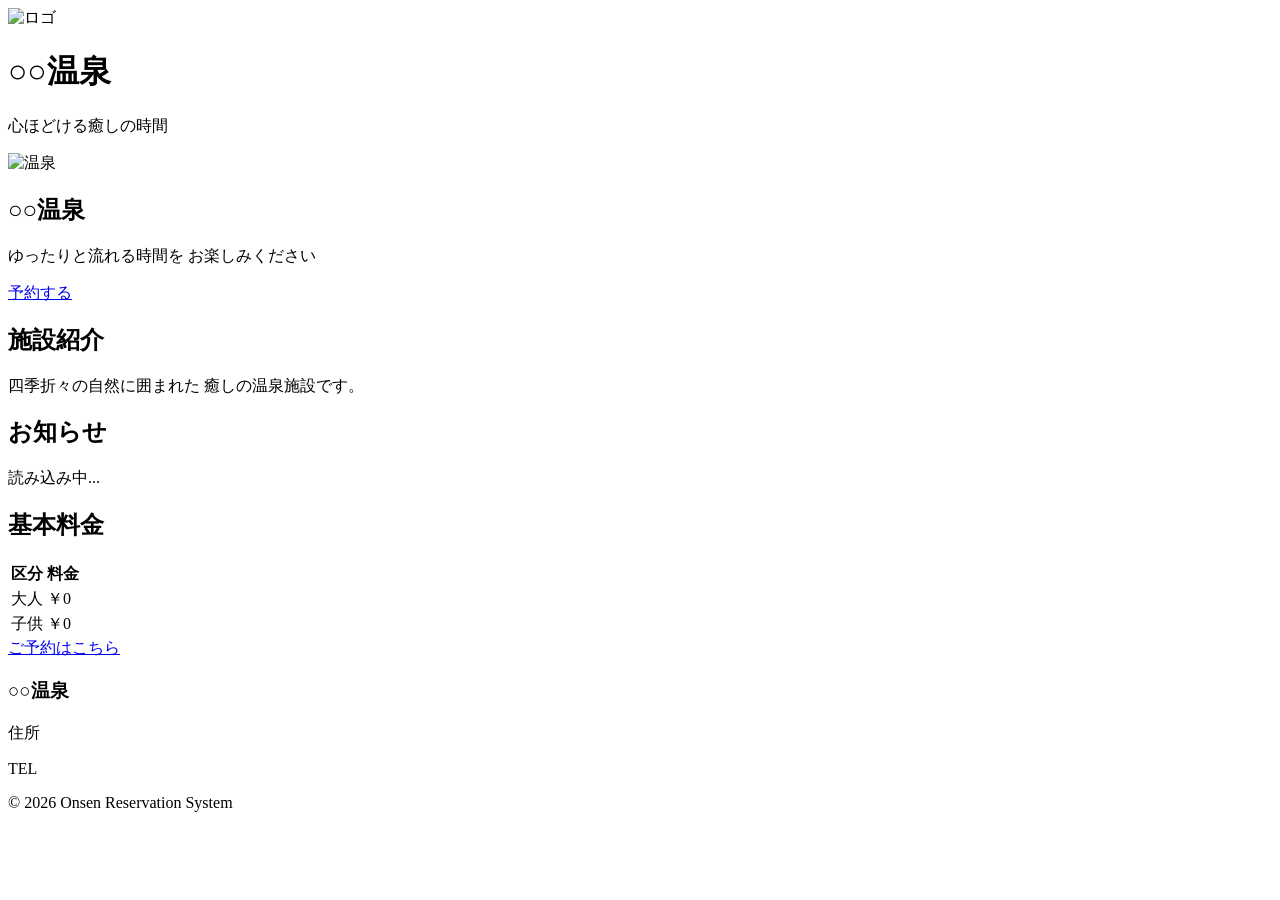
==== index.html @ 3561e609 "Add files via upload" ====
<!DOCTYPE html>
<html lang="ja">

<head>

<meta charset="UTF-8">
<meta name="viewport" content="width=device-width, initial-scale=1.0">

<title>温泉予約システム</title>

<link rel="stylesheet" href="css/style.css">

</head>

<body>

<!-- =========================
ヘッダー
========================= -->

<header>

    <div class="container header-inner">

        <div class="logo-area">

            <img
                id="logoImage"
                class="logo"
                src="images/logo.png"
                alt="ロゴ">

            <div>

                <h1 id="facilityName">
                    ○○温泉
                </h1>

                <p id="subTitle">
                    心ほどける癒しの時間
                </p>

            </div>

        </div>

    </div>

</header>

<!-- =========================
メイン画像
========================= -->

<section class="hero">

    <img
        id="heroImage"
        src="images/main.jpg"
        alt="温泉">

    <div class="hero-overlay">

        <h2 id="heroTitle">

            ○○温泉

        </h2>

        <p id="heroMessage">

            ゆったりと流れる時間を
            お楽しみください

        </p>

        <a
            href="reserve.html"
            class="reserve-btn">

            予約する

        </a>

    </div>

</section>

<!-- =========================
施設紹介
========================= -->

<section class="section">

    <div class="container">

        <h2>

            施設紹介

        </h2>

        <p
            id="facilityDescription">

            四季折々の自然に囲まれた
            癒しの温泉施設です。

        </p>

    </div>

</section>

<!-- =========================
お知らせ
========================= -->

<section class="section news-section">

    <div class="container">

        <h2>

            お知らせ

        </h2>

        <div
            id="newsList">

            <div class="news-card">

                読み込み中...

            </div>

        </div>

    </div>

</section>

<!-- =========================
基本料金
========================= -->

<section class="section">

    <div class="container">

        <h2>

            基本料金

        </h2>

        <table class="price-table">

            <thead>

                <tr>

                    <th>

                        区分

                    </th>

                    <th>

                        料金

                    </th>

                </tr>

            </thead>

            <tbody
                id="priceTable">

                <tr>

                    <td>

                        大人

                    </td>

                    <td>

                        ￥0

                    </td>

                </tr>

                <tr>

                    <td>

                        子供

                    </td>

                    <td>

                        ￥0

                    </td>

                </tr>

            </tbody>

        </table>

    </div>

</section>

<!-- =========================
予約ボタン
========================= -->

<section class="section center">

    <a
        href="reserve.html"
        class="reserve-btn large">

        ご予約はこちら

    </a>

</section>

<!-- =========================
フッター
========================= -->

<footer>

    <div class="container">

        <h3
            id="footerFacility">

            ○○温泉

        </h3>

        <p
            id="footerAddress">

            住所

        </p>

        <p
            id="footerPhone">

            TEL

        </p>

        <p>

            © 2026 Onsen Reservation System

        </p>

    </div>

</footer>

<script src="js/config.js"></script>
<script src="js/app.js"></script>

</body>

</html>
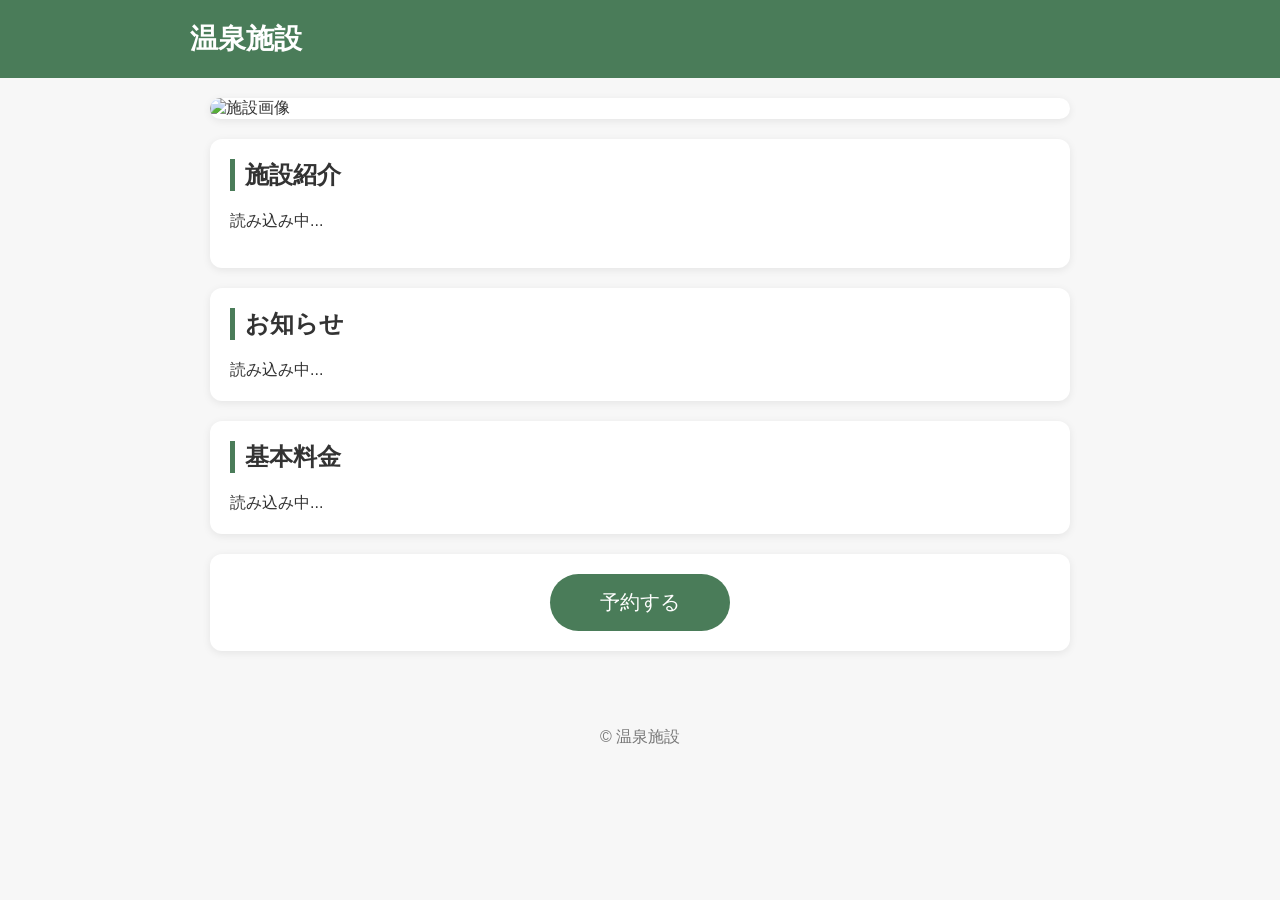
==== commit 64119c2c: "Add files via upload" ====
--- a/index.html
+++ b/index.html
@@ -4,279 +4,134 @@
 <head>
 
 <meta charset="UTF-8">
-<meta name="viewport" content="width=device-width, initial-scale=1.0">
 
-<title>温泉予約システム</title>
+<meta
+name="viewport"
+content="width=device-width, initial-scale=1.0"
+>
 
-<link rel="stylesheet" href="css/style.css">
+<title>温泉施設</title>
+
+<link
+rel="stylesheet"
+href="css/style.css"
+>
 
 </head>
 
+
 <body>
 
-<!-- =========================
-ヘッダー
-========================= -->
 
 <header>
 
-    <div class="container header-inner">
+<div class="header-inner">
 
-        <div class="logo-area">
+<h1 id="facilityName">
+温泉施設
+</h1>
 
-            <img
-                id="logoImage"
-                class="logo"
-                src="images/logo.png"
-                alt="ロゴ">
-
-            <div>
-
-                <h1 id="facilityName">
-                    ○○温泉
-                </h1>
-
-                <p id="subTitle">
-                    心ほどける癒しの時間
-                </p>
-
-            </div>
-
-        </div>
-
-    </div>
+</div>
 
 </header>
 
-<!-- =========================
-メイン画像
-========================= -->
+
+
+<main>
+
 
 <section class="hero">
 
-    <img
-        id="heroImage"
-        src="images/main.jpg"
-        alt="温泉">
-
-    <div class="hero-overlay">
-
-        <h2 id="heroTitle">
-
-            ○○温泉
-
-        </h2>
-
-        <p id="heroMessage">
-
-            ゆったりと流れる時間を
-            お楽しみください
-
-        </p>
-
-        <a
-            href="reserve.html"
-            class="reserve-btn">
-
-            予約する
-
-        </a>
-
-    </div>
+<img
+id="heroImage"
+src=""
+alt="施設画像"
+>
 
 </section>
 
-<!-- =========================
+
+
+<section>
+
+<h2>
 施設紹介
-========================= -->
+</h2>
 
-<section class="section">
+<p id="description">
 
-    <div class="container">
+読み込み中...
 
-        <h2>
-
-            施設紹介
-
-        </h2>
-
-        <p
-            id="facilityDescription">
-
-            四季折々の自然に囲まれた
-            癒しの温泉施設です。
-
-        </p>
-
-    </div>
+</p>
 
 </section>
 
-<!-- =========================
+
+
+<section>
+
+<h2>
 お知らせ
-========================= -->
+</h2>
 
-<section class="section news-section">
+<div id="news">
 
-    <div class="container">
+読み込み中...
 
-        <h2>
-
-            お知らせ
-
-        </h2>
-
-        <div
-            id="newsList">
-
-            <div class="news-card">
-
-                読み込み中...
-
-            </div>
-
-        </div>
-
-    </div>
+</div>
 
 </section>
 
-<!-- =========================
+
+
+<section>
+
+<h2>
 基本料金
-========================= -->
+</h2>
 
-<section class="section">
+<div id="prices">
 
-    <div class="container">
+読み込み中...
 
-        <h2>
-
-            基本料金
-
-        </h2>
-
-        <table class="price-table">
-
-            <thead>
-
-                <tr>
-
-                    <th>
-
-                        区分
-
-                    </th>
-
-                    <th>
-
-                        料金
-
-                    </th>
-
-                </tr>
-
-            </thead>
-
-            <tbody
-                id="priceTable">
-
-                <tr>
-
-                    <td>
-
-                        大人
-
-                    </td>
-
-                    <td>
-
-                        ￥0
-
-                    </td>
-
-                </tr>
-
-                <tr>
-
-                    <td>
-
-                        子供
-
-                    </td>
-
-                    <td>
-
-                        ￥0
-
-                    </td>
-
-                </tr>
-
-            </tbody>
-
-        </table>
-
-    </div>
+</div>
 
 </section>
 
-<!-- =========================
-予約ボタン
-========================= -->
 
-<section class="section center">
 
-    <a
-        href="reserve.html"
-        class="reserve-btn large">
+<section class="reserve-area">
 
-        ご予約はこちら
+<a
+href="reservation.html"
+class="reserve-btn"
+>
 
-    </a>
+予約する
+
+</a>
 
 </section>
 
-<!-- =========================
-フッター
-========================= -->
+
+</main>
+
+
 
 <footer>
 
-    <div class="container">
-
-        <h3
-            id="footerFacility">
-
-            ○○温泉
-
-        </h3>
-
-        <p
-            id="footerAddress">
-
-            住所
-
-        </p>
-
-        <p
-            id="footerPhone">
-
-            TEL
-
-        </p>
-
-        <p>
-
-            © 2026 Onsen Reservation System
-
-        </p>
-
-    </div>
+<p>
+© 温泉施設
+</p>
 
 </footer>
 
+
+
 <script src="js/config.js"></script>
+
 <script src="js/app.js"></script>
+
 
 </body>
 
--- a/css/style.css
+++ b/css/style.css
@@ -0,0 +1,270 @@
+/*==================================================
+  温泉予約システム
+  Style Ver.0.1
+==================================================*/
+
+
+/*------------------------------
+  基本
+------------------------------*/
+
+*{
+
+  box-sizing:border-box;
+
+}
+
+
+body{
+
+  margin:0;
+
+  font-family:
+
+    "Noto Sans JP",
+    sans-serif;
+
+  color:#333;
+
+  background:#f7f7f7;
+
+}
+
+
+
+header{
+
+  background:#4a7c59;
+
+  color:white;
+
+  padding:20px;
+
+}
+
+
+
+.header-inner{
+
+  max-width:900px;
+
+  margin:auto;
+
+}
+
+
+
+h1{
+
+  margin:0;
+
+  font-size:28px;
+
+}
+
+
+
+main{
+
+  max-width:900px;
+
+  margin:auto;
+
+  padding:20px;
+
+}
+
+
+
+section{
+
+  background:white;
+
+  border-radius:12px;
+
+  padding:20px;
+
+  margin-bottom:20px;
+
+  box-shadow:
+
+    0 2px 8px rgba(0,0,0,.08);
+
+}
+
+
+
+h2{
+
+  margin-top:0;
+
+  border-left:5px solid #4a7c59;
+
+  padding-left:10px;
+
+}
+
+
+
+/*------------------------------
+  メイン画像
+------------------------------*/
+
+
+.hero{
+
+  padding:0;
+
+  overflow:hidden;
+
+}
+
+
+
+.hero img{
+
+  width:100%;
+
+  display:block;
+
+  max-height:400px;
+
+  object-fit:cover;
+
+}
+
+
+
+/*------------------------------
+  お知らせ
+------------------------------*/
+
+
+.news-item{
+
+  padding:12px 0;
+
+  border-bottom:
+
+    1px solid #ddd;
+
+}
+
+
+.news-item:last-child{
+
+  border-bottom:none;
+
+}
+
+
+
+/*------------------------------
+  料金
+------------------------------*/
+
+
+.price-item{
+
+  padding:15px;
+
+  background:#f5f5f5;
+
+  border-radius:8px;
+
+  margin-bottom:10px;
+
+  font-size:18px;
+
+}
+
+
+
+/*------------------------------
+  予約ボタン
+------------------------------*/
+
+
+.reserve-area{
+
+  text-align:center;
+
+}
+
+
+
+.reserve-btn{
+
+  display:inline-block;
+
+  padding:15px 50px;
+
+  background:#4a7c59;
+
+  color:white;
+
+  text-decoration:none;
+
+  border-radius:30px;
+
+  font-size:20px;
+
+}
+
+
+
+.reserve-btn:hover{
+
+  opacity:.8;
+
+}
+
+
+
+/*------------------------------
+  Footer
+------------------------------*/
+
+
+footer{
+
+  text-align:center;
+
+  padding:20px;
+
+  color:#777;
+
+}
+
+
+
+/*------------------------------
+  スマホ
+------------------------------*/
+
+
+@media(max-width:600px){
+
+
+  h1{
+
+    font-size:22px;
+
+  }
+
+
+  main{
+
+    padding:10px;
+
+  }
+
+
+  section{
+
+    padding:15px;
+
+  }
+
+
+}
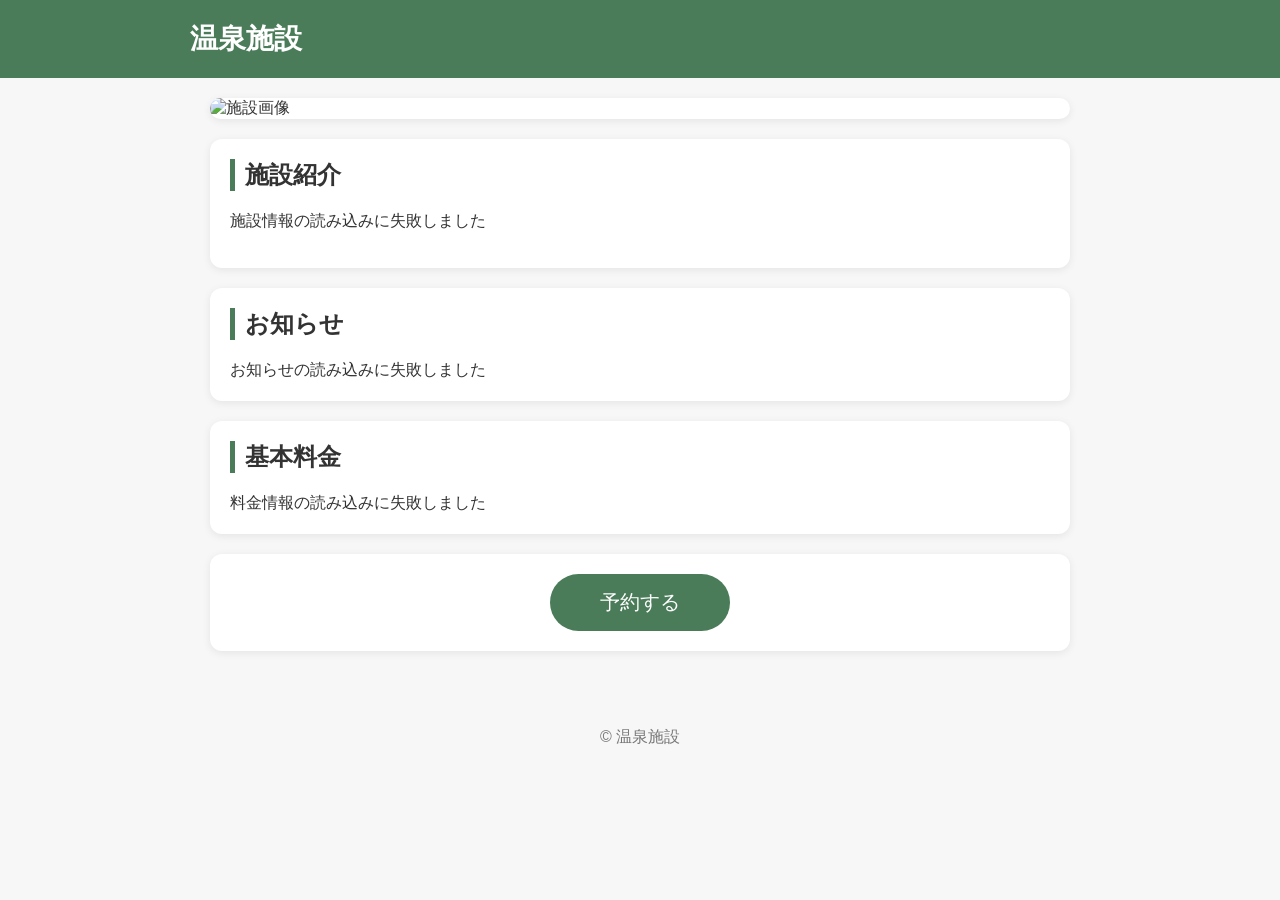
==== commit 461542a2: "Add files via upload" ====
--- a/index.html
+++ b/index.html
@@ -1,138 +1,49 @@
 <!DOCTYPE html>
 <html lang="ja">
-
 <head>
-
-<meta charset="UTF-8">
-
-<meta
-name="viewport"
-content="width=device-width, initial-scale=1.0"
->
-
-<title>温泉施設</title>
-
-<link
-rel="stylesheet"
-href="css/style.css"
->
-
+  <meta charset="UTF-8">
+  <meta name="viewport" content="width=device-width, initial-scale=1.0">
+  <title>温泉施設</title>
+  <link rel="stylesheet" href="css/style.css">
 </head>
-
-
 <body>
 
-
 <header>
-
-<div class="header-inner">
-
-<h1 id="facilityName">
-温泉施設
-</h1>
-
-</div>
-
+  <div class="header-inner">
+    <h1 id="facilityName">温泉施設</h1>
+  </div>
 </header>
 
+<main>
+  <section class="hero">
+    <img id="heroImage" src="img/hero-placeholder.jpg" alt="施設画像">
+  </section>
 
+  <section>
+    <h2>施設紹介</h2>
+    <p id="description">読み込み中...</p>
+  </section>
 
-<main>
+  <section>
+    <h2>お知らせ</h2>
+    <div id="news">読み込み中...</div>
+  </section>
 
+  <section>
+    <h2>基本料金</h2>
+    <div id="prices">読み込み中...</div>
+  </section>
 
-<section class="hero">
-
-<img
-id="heroImage"
-src=""
-alt="施設画像"
->
-
-</section>
-
-
-
-<section>
-
-<h2>
-施設紹介
-</h2>
-
-<p id="description">
-
-読み込み中...
-
-</p>
-
-</section>
-
-
-
-<section>
-
-<h2>
-お知らせ
-</h2>
-
-<div id="news">
-
-読み込み中...
-
-</div>
-
-</section>
-
-
-
-<section>
-
-<h2>
-基本料金
-</h2>
-
-<div id="prices">
-
-読み込み中...
-
-</div>
-
-</section>
-
-
-
-<section class="reserve-area">
-
-<a
-href="reservation.html"
-class="reserve-btn"
->
-
-予約する
-
-</a>
-
-</section>
-
-
+  <section class="reserve-area">
+    <a href="reservation.html" class="reserve-btn">予約する</a>
+  </section>
 </main>
 
-
-
 <footer>
-
-<p>
-© 温泉施設
-</p>
-
+  <p>© 温泉施設</p>
 </footer>
 
-
-
 <script src="js/config.js"></script>
-
 <script src="js/app.js"></script>
-
-
 </body>
-
 </html>
--- a/css/style.css
+++ b/css/style.css
@@ -267,4 +267,622 @@
   }
 
 
+}
+
+/*==================================================
+  予約ページ
+==================================================*/
+
+
+/*------------------------------
+ カレンダー
+------------------------------*/
+
+
+#calendar{
+
+  display:grid;
+
+  grid-template-columns:
+
+    repeat(7,1fr);
+
+  gap:8px;
+
+}
+
+
+
+.calendar-day{
+
+  padding:12px 5px;
+
+  border:none;
+
+  border-radius:8px;
+
+  background:#4a7c59;
+
+  color:white;
+
+  cursor:pointer;
+
+  font-size:14px;
+
+}
+
+
+
+.calendar-day:hover{
+
+  opacity:.8;
+
+}
+
+
+
+.calendar-day.disabled{
+
+  background:#ccc;
+
+  color:#666;
+
+  cursor:not-allowed;
+
+}
+
+
+
+.calendar-day.selected{
+
+  background:#d98c3d;
+
+}
+
+
+
+/*------------------------------
+ 入力フォーム
+------------------------------*/
+
+
+label{
+
+  display:block;
+
+  margin-bottom:15px;
+
+  font-size:16px;
+
+}
+
+
+
+input,
+select,
+textarea{
+
+  width:100%;
+
+  margin-top:6px;
+
+  padding:12px;
+
+  border:
+
+    1px solid #ccc;
+
+  border-radius:8px;
+
+  font-size:16px;
+
+}
+
+
+
+textarea{
+
+  height:100px;
+
+}
+
+
+
+/*------------------------------
+ 金額
+------------------------------*/
+
+
+#totalPrice{
+
+  font-size:24px;
+
+  font-weight:bold;
+
+  text-align:center;
+
+  padding:20px;
+
+  background:#f5f5f5;
+
+  border-radius:10px;
+
+}
+
+
+
+/*------------------------------
+ 予約ボタン
+------------------------------*/
+
+
+#reserveButton{
+
+  width:100%;
+
+  padding:16px;
+
+  border:none;
+
+  border-radius:30px;
+
+  background:#4a7c59;
+
+  color:white;
+
+  font-size:20px;
+
+  cursor:pointer;
+
+}
+
+
+
+#reserveButton:hover{
+
+  opacity:.8;
+
+}
+
+
+
+/*------------------------------
+ スマホ
+------------------------------*/
+
+
+@media(max-width:600px){
+
+
+  #calendar{
+
+    grid-template-columns:
+
+      repeat(4,1fr);
+
+  }
+
+
+}
+
+/*================================
+  予約カレンダー
+================================*/
+
+
+.calendar-header{
+
+  display:flex;
+
+  justify-content:space-between;
+
+  align-items:center;
+
+  margin-bottom:15px;
+
+}
+
+
+.calendar-header button{
+
+  width:40px;
+
+  height:40px;
+
+  border-radius:8px;
+
+  border:1px solid #ccc;
+
+  background:#fff;
+
+  font-size:20px;
+
+}
+
+
+.calendar-header button:disabled{
+
+  opacity:0.3;
+
+}
+
+
+
+#calendar{
+
+  display:grid;
+
+  grid-template-columns:
+    repeat(7,1fr);
+
+  gap:5px;
+
+}
+
+
+
+/* 曜日 */
+
+.calendar-week{
+
+  text-align:center;
+
+  font-weight:bold;
+
+  padding:8px 0;
+
+}
+
+
+
+/* 日付 */
+
+.calendar-day{
+
+  aspect-ratio:1 / 1;
+
+  border-radius:8px;
+
+  border:1px solid #ddd;
+
+  background:white;
+
+  cursor:pointer;
+
+  font-size:16px;
+
+}
+
+
+
+.calendar-day:hover{
+
+  background:#f0f8ff;
+
+}
+
+
+
+/* 選択 */
+
+.calendar-day.selected{
+
+  background:#4caf50;
+
+  color:white;
+
+  font-weight:bold;
+
+}
+
+
+
+/* 予約不可 */
+
+.calendar-day.disabled{
+
+  background:#eee;
+
+  color:#999;
+
+  cursor:not-allowed;
+
+}
+
+
+
+/* スマホ */
+
+@media(max-width:600px){
+
+
+  .calendar-day{
+
+    font-size:14px;
+
+  }
+
+
+}
+
+/* 予約カレンダー 日付表示 */
+.calendar-day{
+
+  color:#333;
+
+  background:#fff;
+
+  border:1px solid #ccc;
+
+}
+
+
+.calendar-day:hover{
+
+  background:#f0f0f0;
+
+}
+
+
+.calendar-day.selected{
+
+  background:#4caf50;
+
+  color:#fff;
+
+}
+
+
+/* 予約不可 */
+.calendar-day.disabled{
+
+  color:#aaa;
+
+  background:#eee;
+
+}
+
+/*==================================================
+ 管理画面
+==================================================*/
+
+
+.admin-menu{
+
+  display:grid;
+
+  grid-template-columns:
+
+  repeat(auto-fit,minmax(220px,1fr));
+
+  gap:20px;
+
+  margin-top:20px;
+
+}
+
+
+
+.admin-card{
+
+  display:flex;
+
+  align-items:center;
+
+  justify-content:center;
+
+  min-height:100px;
+
+  background:#fff;
+
+  border-radius:12px;
+
+  box-shadow:
+
+    0 2px 8px rgba(0,0,0,0.15);
+
+  text-decoration:none;
+
+  color:#333;
+
+  font-size:20px;
+
+  font-weight:bold;
+
+}
+
+
+
+.admin-card:hover{
+
+  opacity:0.8;
+
+}
+
+/*=========================================
+  予約詳細モーダル
+=========================================*/
+
+.modal{
+
+display:none;
+
+position:fixed;
+
+left:0;
+
+top:0;
+
+width:100%;
+
+height:100%;
+
+background:rgba(0,0,0,.45);
+
+z-index:9999;
+
+overflow:auto;
+
+}
+
+
+
+.modal-content{
+
+background:#fff;
+
+width:90%;
+
+max-width:520px;
+
+margin:50px auto;
+
+padding:25px;
+
+border-radius:12px;
+
+box-shadow:0 8px 25px rgba(0,0,0,.2);
+
+position:relative;
+
+}
+
+
+
+.modal-close{
+
+position:absolute;
+
+right:15px;
+
+top:10px;
+
+font-size:28px;
+
+font-weight:bold;
+
+cursor:pointer;
+
+color:#666;
+
+}
+
+
+
+.modal-close:hover{
+
+color:#000;
+
+}
+
+
+
+.modal-title{
+
+font-size:22px;
+
+font-weight:bold;
+
+margin-bottom:20px;
+
+padding-bottom:10px;
+
+border-bottom:2px solid #eee;
+
+}
+
+
+
+.modal-row{
+
+margin-bottom:12px;
+
+}
+
+
+
+.modal-label{
+
+font-weight:bold;
+
+display:block;
+
+margin-bottom:3px;
+
+color:#555;
+
+}
+
+
+
+.modal-value{
+
+font-size:16px;
+
+}
+
+
+
+.modal select{
+
+width:100%;
+
+padding:10px;
+
+font-size:16px;
+
+border:1px solid #ccc;
+
+border-radius:6px;
+
+}
+
+
+
+.modal-buttons{
+
+display:flex;
+
+justify-content:flex-end;
+
+gap:10px;
+
+margin-top:25px;
+
+}
+
+
+
+.modal-buttons button{
+
+padding:10px 18px;
+
+border:none;
+
+border-radius:6px;
+
+cursor:pointer;
+
+font-size:15px;
+
+}
+
+
+
+.save-btn{
+
+background:#2f80ed;
+
+color:#fff;
+
+}
+
+
+
+.close-btn{
+
+background:#999;
+
+color:#fff;
+
 }
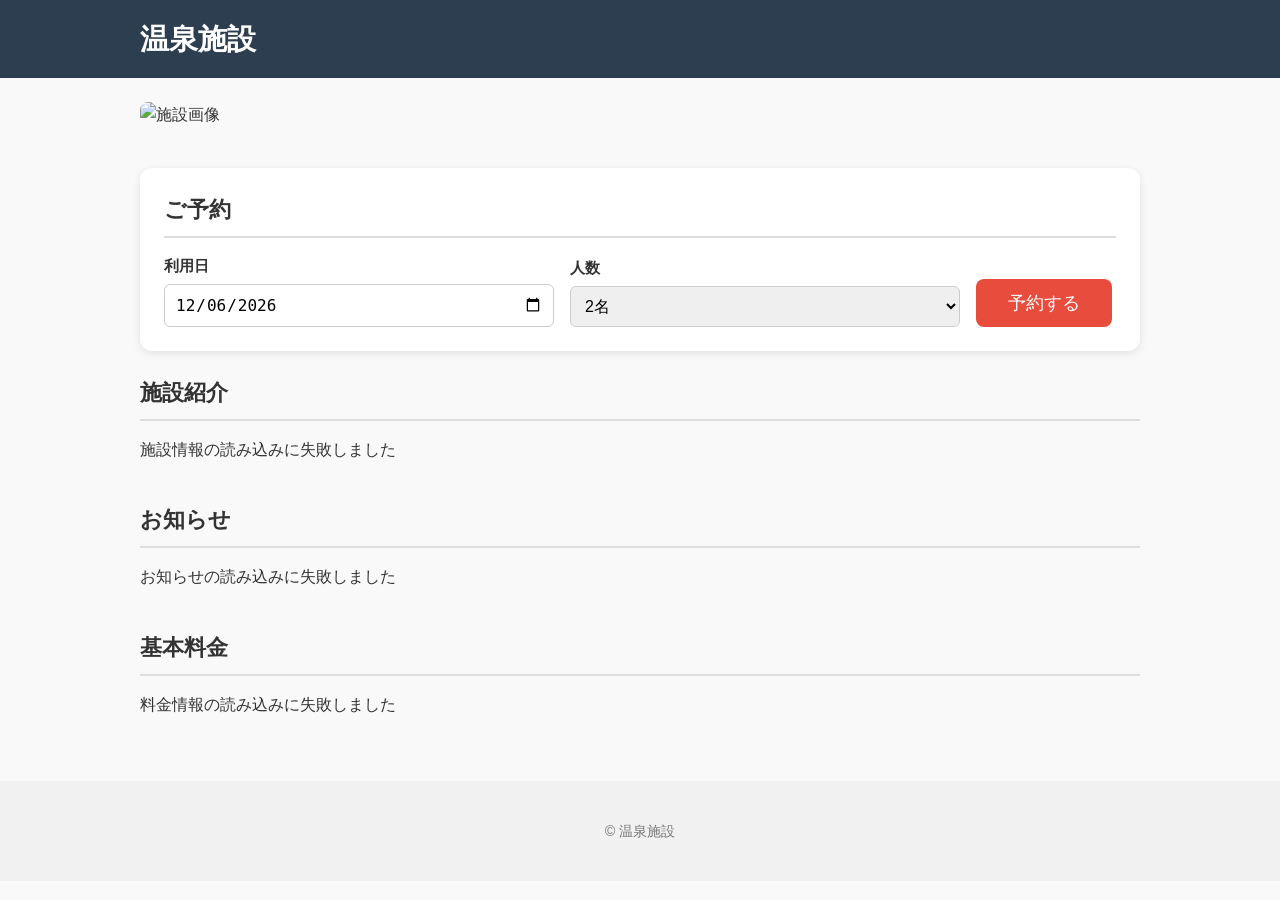
==== commit ace9364c: "Add files via upload" ====
--- a/index.html
+++ b/index.html
@@ -15,28 +15,56 @@
 </header>
 
 <main>
+  <!-- ヒーロー画像 -->
   <section class="hero">
     <img id="heroImage" src="img/hero-placeholder.jpg" alt="施設画像">
   </section>
 
+  <!-- 簡易予約フォーム（最上部に配置） -->
+  <section class="quick-reserve">
+    <h2>ご予約</h2>
+    <form action="reservation.html" method="get">
+      <div class="quick-form">
+        <div class="form-item">
+          <label for="date">利用日</label>
+          <input type="date" id="date" name="date" required>
+        </div>
+        <div class="form-item">
+          <label for="people">人数</label>
+          <select id="people" name="people" required>
+            <option value="1">1名</option>
+            <option value="2" selected>2名</option>
+            <option value="3">3名</option>
+            <option value="4">4名</option>
+            <option value="5">5名</option>
+            <option value="6">6名以上</option>
+          </select>
+        </div>
+        <div class="form-item button-item">
+          <button type="submit" class="reserve-btn">予約する</button>
+        </div>
+      </div>
+    </form>
+  </section>
+
+  <!-- 施設紹介 -->
   <section>
     <h2>施設紹介</h2>
     <p id="description">読み込み中...</p>
   </section>
 
+  <!-- お知らせ -->
   <section>
     <h2>お知らせ</h2>
     <div id="news">読み込み中...</div>
   </section>
 
+  <!-- 基本料金 -->
   <section>
     <h2>基本料金</h2>
     <div id="prices">読み込み中...</div>
   </section>
 
-  <section class="reserve-area">
-    <a href="reservation.html" class="reserve-btn">予約する</a>
-  </section>
 </main>
 
 <footer>
--- a/css/style.css
+++ b/css/style.css
@@ -1,888 +1,238 @@
-/*==================================================
-  温泉予約システム
-  Style Ver.0.1
-==================================================*/
-
-
-/*------------------------------
-  基本
-------------------------------*/
-
-*{
-
-  box-sizing:border-box;
-
-}
-
-
-body{
-
-  margin:0;
-
-  font-family:
-
-    "Noto Sans JP",
-    sans-serif;
-
-  color:#333;
-
-  background:#f7f7f7;
-
-}
-
-
-
-header{
-
-  background:#4a7c59;
-
-  color:white;
-
-  padding:20px;
-
-}
-
-
-
-.header-inner{
-
-  max-width:900px;
-
-  margin:auto;
-
-}
-
-
-
-h1{
-
-  margin:0;
-
-  font-size:28px;
-
-}
-
-
-
-main{
-
-  max-width:900px;
-
-  margin:auto;
-
-  padding:20px;
-
-}
-
-
-
-section{
-
-  background:white;
-
-  border-radius:12px;
-
-  padding:20px;
-
-  margin-bottom:20px;
-
-  box-shadow:
-
-    0 2px 8px rgba(0,0,0,.08);
-
-}
-
-
-
-h2{
-
-  margin-top:0;
-
-  border-left:5px solid #4a7c59;
-
-  padding-left:10px;
-
-}
-
-
-
-/*------------------------------
-  メイン画像
-------------------------------*/
-
-
-.hero{
-
-  padding:0;
-
-  overflow:hidden;
-
-}
-
-
-
-.hero img{
-
-  width:100%;
-
-  display:block;
-
-  max-height:400px;
-
-  object-fit:cover;
-
-}
-
-
-
-/*------------------------------
-  お知らせ
-------------------------------*/
-
-
-.news-item{
-
-  padding:12px 0;
-
-  border-bottom:
-
-    1px solid #ddd;
-
-}
-
-
-.news-item:last-child{
-
-  border-bottom:none;
-
-}
-
-
-
-/*------------------------------
-  料金
-------------------------------*/
-
-
-.price-item{
-
-  padding:15px;
-
-  background:#f5f5f5;
-
-  border-radius:8px;
-
-  margin-bottom:10px;
-
-  font-size:18px;
-
-}
-
-
-
-/*------------------------------
-  予約ボタン
-------------------------------*/
-
-
-.reserve-area{
-
-  text-align:center;
-
-}
-
-
-
-.reserve-btn{
-
-  display:inline-block;
-
-  padding:15px 50px;
-
-  background:#4a7c59;
-
-  color:white;
-
-  text-decoration:none;
-
-  border-radius:30px;
-
-  font-size:20px;
-
-}
-
-
-
-.reserve-btn:hover{
-
-  opacity:.8;
-
-}
-
-
-
-/*------------------------------
-  Footer
-------------------------------*/
-
-
-footer{
-
-  text-align:center;
-
-  padding:20px;
-
-  color:#777;
-
-}
-
-
-
-/*------------------------------
-  スマホ
-------------------------------*/
-
-
-@media(max-width:600px){
-
-
-  h1{
-
-    font-size:22px;
-
+/* 基本設定 */
+body {
+  margin: 0;
+  font-family: "Helvetica Neue", Arial, "Hiragino Sans", sans-serif;
+  line-height: 1.6;
+  color: #333;
+  background-color: #f9f9f9;
+}
+
+h1, h2 {
+  margin: 0 0 16px;
+}
+
+h2 {
+  font-size: 1.4rem;
+  border-bottom: 2px solid #ddd;
+  padding-bottom: 8px;
+}
+
+/* ヘッダー */
+header {
+  background-color: #2c3e50;
+  color: white;
+  padding: 16px 0;
+}
+
+.header-inner {
+  max-width: 1000px;
+  margin: 0 auto;
+  padding: 0 16px;
+}
+
+#facilityName {
+  font-size: 1.8rem;
+  margin: 0;
+}
+
+/* メインコンテンツ */
+main {
+  max-width: 1000px;
+  margin: 0 auto;
+  padding: 24px 16px;
+}
+
+/* ヒーロー画像 */
+.hero img {
+  width: 100%;
+  max-height: 400px;
+  object-fit: cover;
+  border-radius: 8px;
+  display: block;
+}
+
+/* 簡易予約フォーム */
+.quick-reserve {
+  background-color: #fff;
+  padding: 24px;
+  margin: 24px 0;
+  border-radius: 12px;
+  box-shadow: 0 2px 8px rgba(0, 0, 0, 0.1);
+}
+
+.quick-form {
+  display: flex;
+  flex-wrap: wrap;
+  gap: 16px;
+  align-items: flex-end;
+}
+
+.form-item {
+  flex: 1;
+  min-width: 140px;
+}
+
+.form-item label {
+  display: block;
+  font-weight: bold;
+  margin-bottom: 6px;
+  font-size: 0.95rem;
+}
+
+.form-item input,
+.form-item select {
+  width: 100%;
+  padding: 10px;
+  font-size: 1rem;
+  border: 1px solid #ccc;
+  border-radius: 6px;
+  box-sizing: border-box;
+}
+
+.button-item {
+  flex: 0 0 auto;
+}
+
+.reserve-btn {
+  display: inline-block;
+  background-color: #e74c3c;
+  color: white;
+  padding: 12px 32px;
+  font-size: 1.1rem;
+  text-decoration: none;
+  border: none;
+  border-radius: 8px;
+  cursor: pointer;
+  transition: background-color 0.2s;
+  white-space: nowrap;
+}
+
+.reserve-btn:hover {
+  background-color: #c0392b;
+}
+
+/* セクション間隔 */
+section {
+  margin-bottom: 40px;
+}
+
+/* お知らせ */
+.news-item {
+  background-color: #fff;
+  padding: 16px;
+  margin-bottom: 12px;
+  border-radius: 8px;
+  border-left: 4px solid #3498db;
+}
+
+/* 料金表 */
+.price-item {
+  background-color: #fff;
+  padding: 12px 16px;
+  margin-bottom: 8px;
+  border-radius: 6px;
+  font-size: 1.05rem;
+  border: 1px solid #ddd;
+}
+
+/* フッター */
+footer {
+  text-align: center;
+  padding: 24px;
+  font-size: 0.9rem;
+  color: #777;
+  background-color: #f1f1f1;
+}
+
+/* モバイル対応 */
+@media (max-width: 600px) {
+  .quick-form {
+    flex-direction: column;
   }
-
-
-  main{
-
-    padding:10px;
-
+  
+  .reserve-btn {
+    width: 100%;
+    text-align: center;
   }
-
-
-  section{
-
-    padding:15px;
-
-  }
-
-
-}
-
-/*==================================================
-  予約ページ
-==================================================*/
-
-
-/*------------------------------
- カレンダー
-------------------------------*/
-
-
-#calendar{
-
-  display:grid;
-
-  grid-template-columns:
-
-    repeat(7,1fr);
-
-  gap:8px;
-
-}
-
-
-
-.calendar-day{
-
-  padding:12px 5px;
-
-  border:none;
-
-  border-radius:8px;
-
-  background:#4a7c59;
-
-  color:white;
-
-  cursor:pointer;
-
-  font-size:14px;
-
-}
-
-
-
-.calendar-day:hover{
-
-  opacity:.8;
-
-}
-
-
-
-.calendar-day.disabled{
-
-  background:#ccc;
-
-  color:#666;
-
-  cursor:not-allowed;
-
-}
-
-
-
-.calendar-day.selected{
-
-  background:#d98c3d;
-
-}
-
-
-
-/*------------------------------
- 入力フォーム
-------------------------------*/
-
-
-label{
-
-  display:block;
-
-  margin-bottom:15px;
-
-  font-size:16px;
-
-}
-
-
-
-input,
-select,
-textarea{
-
-  width:100%;
-
-  margin-top:6px;
-
-  padding:12px;
-
-  border:
-
-    1px solid #ccc;
-
-  border-radius:8px;
-
-  font-size:16px;
-
-}
-
-
-
-textarea{
-
-  height:100px;
-
-}
-
-
-
-/*------------------------------
- 金額
-------------------------------*/
-
-
-#totalPrice{
-
-  font-size:24px;
-
-  font-weight:bold;
-
-  text-align:center;
-
-  padding:20px;
-
-  background:#f5f5f5;
-
-  border-radius:10px;
-
-}
-
-
-
-/*------------------------------
- 予約ボタン
-------------------------------*/
-
-
-#reserveButton{
-
-  width:100%;
-
-  padding:16px;
-
-  border:none;
-
-  border-radius:30px;
-
-  background:#4a7c59;
-
-  color:white;
-
-  font-size:20px;
-
-  cursor:pointer;
-
-}
-
-
-
-#reserveButton:hover{
-
-  opacity:.8;
-
-}
-
-
-
-/*------------------------------
- スマホ
-------------------------------*/
-
-
-@media(max-width:600px){
-
-
-  #calendar{
-
-    grid-template-columns:
-
-      repeat(4,1fr);
-
-  }
-
-
-}
-
-/*================================
-  予約カレンダー
-================================*/
-
-
-.calendar-header{
-
-  display:flex;
-
-  justify-content:space-between;
-
-  align-items:center;
-
-  margin-bottom:15px;
-
-}
-
-
-.calendar-header button{
-
-  width:40px;
-
-  height:40px;
-
-  border-radius:8px;
-
-  border:1px solid #ccc;
-
-  background:#fff;
-
-  font-size:20px;
-
-}
-
-
-.calendar-header button:disabled{
-
-  opacity:0.3;
-
-}
-
-
-
-#calendar{
-
-  display:grid;
-
-  grid-template-columns:
-    repeat(7,1fr);
-
-  gap:5px;
-
-}
-
-
-
-/* 曜日 */
-
-.calendar-week{
-
-  text-align:center;
-
-  font-weight:bold;
-
-  padding:8px 0;
-
-}
-
-
-
-/* 日付 */
-
-.calendar-day{
-
-  aspect-ratio:1 / 1;
-
-  border-radius:8px;
-
-  border:1px solid #ddd;
-
-  background:white;
-
-  cursor:pointer;
-
-  font-size:16px;
-
-}
-
-
-
-.calendar-day:hover{
-
-  background:#f0f8ff;
-
-}
-
-
-
-/* 選択 */
-
-.calendar-day.selected{
-
-  background:#4caf50;
-
-  color:white;
-
-  font-weight:bold;
-
-}
-
-
-
-/* 予約不可 */
-
-.calendar-day.disabled{
-
-  background:#eee;
-
-  color:#999;
-
-  cursor:not-allowed;
-
-}
-
-
-
-/* スマホ */
-
-@media(max-width:600px){
-
-
-  .calendar-day{
-
-    font-size:14px;
-
-  }
-
-
-}
-
-/* 予約カレンダー 日付表示 */
-.calendar-day{
-
-  color:#333;
-
-  background:#fff;
-
-  border:1px solid #ccc;
-
-}
-
-
-.calendar-day:hover{
-
-  background:#f0f0f0;
-
-}
-
-
-.calendar-day.selected{
-
-  background:#4caf50;
-
-  color:#fff;
-
-}
-
-
-/* 予約不可 */
-.calendar-day.disabled{
-
-  color:#aaa;
-
-  background:#eee;
-
-}
-
-/*==================================================
- 管理画面
-==================================================*/
-
-
-.admin-menu{
-
-  display:grid;
-
-  grid-template-columns:
-
-  repeat(auto-fit,minmax(220px,1fr));
-
-  gap:20px;
-
-  margin-top:20px;
-
-}
-
-
-
-.admin-card{
-
-  display:flex;
-
-  align-items:center;
-
-  justify-content:center;
-
-  min-height:100px;
-
-  background:#fff;
-
-  border-radius:12px;
-
-  box-shadow:
-
-    0 2px 8px rgba(0,0,0,0.15);
-
-  text-decoration:none;
-
-  color:#333;
-
-  font-size:20px;
-
-  font-weight:bold;
-
-}
-
-
-
-.admin-card:hover{
-
-  opacity:0.8;
-
-}
-
-/*=========================================
-  予約詳細モーダル
-=========================================*/
-
-.modal{
-
-display:none;
-
-position:fixed;
-
-left:0;
-
-top:0;
-
-width:100%;
-
-height:100%;
-
-background:rgba(0,0,0,.45);
-
-z-index:9999;
-
-overflow:auto;
-
-}
-
-
-
-.modal-content{
-
-background:#fff;
-
-width:90%;
-
-max-width:520px;
-
-margin:50px auto;
-
-padding:25px;
-
-border-radius:12px;
-
-box-shadow:0 8px 25px rgba(0,0,0,.2);
-
-position:relative;
-
-}
-
-
-
-.modal-close{
-
-position:absolute;
-
-right:15px;
-
-top:10px;
-
-font-size:28px;
-
-font-weight:bold;
-
-cursor:pointer;
-
-color:#666;
-
-}
-
-
-
-.modal-close:hover{
-
-color:#000;
-
-}
-
-
-
-.modal-title{
-
-font-size:22px;
-
-font-weight:bold;
-
-margin-bottom:20px;
-
-padding-bottom:10px;
-
-border-bottom:2px solid #eee;
-
-}
-
-
-
-.modal-row{
-
-margin-bottom:12px;
-
-}
-
-
-
-.modal-label{
-
-font-weight:bold;
-
-display:block;
-
-margin-bottom:3px;
-
-color:#555;
-
-}
-
-
-
-.modal-value{
-
-font-size:16px;
-
-}
-
-
-
-.modal select{
-
-width:100%;
-
-padding:10px;
-
-font-size:16px;
-
-border:1px solid #ccc;
-
-border-radius:6px;
-
-}
-
-
-
-.modal-buttons{
-
-display:flex;
-
-justify-content:flex-end;
-
-gap:10px;
-
-margin-top:25px;
-
-}
-
-
-
-.modal-buttons button{
-
-padding:10px 18px;
-
-border:none;
-
-border-radius:6px;
-
-cursor:pointer;
-
-font-size:15px;
-
-}
-
-
-
-.save-btn{
-
-background:#2f80ed;
-
-color:#fff;
-
-}
-
-
-
-.close-btn{
-
-background:#999;
-
-color:#fff;
-
+}
+
+/* 予約ページ専用 */
+.reservation-section {
+  background-color: #fff;
+  padding: 24px;
+  margin-bottom: 24px;
+  border-radius: 12px;
+  box-shadow: 0 2px 8px rgba(0, 0, 0, 0.08);
+}
+
+.form-group {
+  margin-bottom: 20px;
+}
+
+.form-group label {
+  display: block;
+  font-weight: bold;
+  margin-bottom: 6px;
+}
+
+.form-group input,
+.form-group textarea {
+  width: 100%;
+  padding: 12px;
+  font-size: 1rem;
+  border: 1px solid #ccc;
+  border-radius: 6px;
+  box-sizing: border-box;
+}
+
+.required {
+  color: #e74c3c;
+  font-weight: bold;
+}
+
+.total-price {
+  font-size: 1.6rem;
+  font-weight: bold;
+  color: #e74c3c;
+  text-align: center;
+  padding: 16px;
+  background-color: #fff5f5;
+  border-radius: 8px;
+}
+
+.reserve-btn.large {
+  width: 100%;
+  padding: 16px;
+  font-size: 1.3rem;
+}
+
+/* 予約完了ページ用 */
+.reservation-result {
+  background-color: #f8f9fa;
+  padding: 24px;
+  border-radius: 12px;
+  max-width: 400px;
+  margin: 0 auto;
+  text-align: left;
+}
+
+.result-item {
+  display: flex;
+  justify-content: space-between;
+  padding: 12px 0;
+  border-bottom: 1px solid #eee;
+}
+
+.result-item:last-child {
+  border-bottom: none;
+}
+
+.result-label {
+  color: #555;
+  font-weight: bold;
+}
+
+.result-value {
+  font-weight: bold;
+  color: #222;
 }
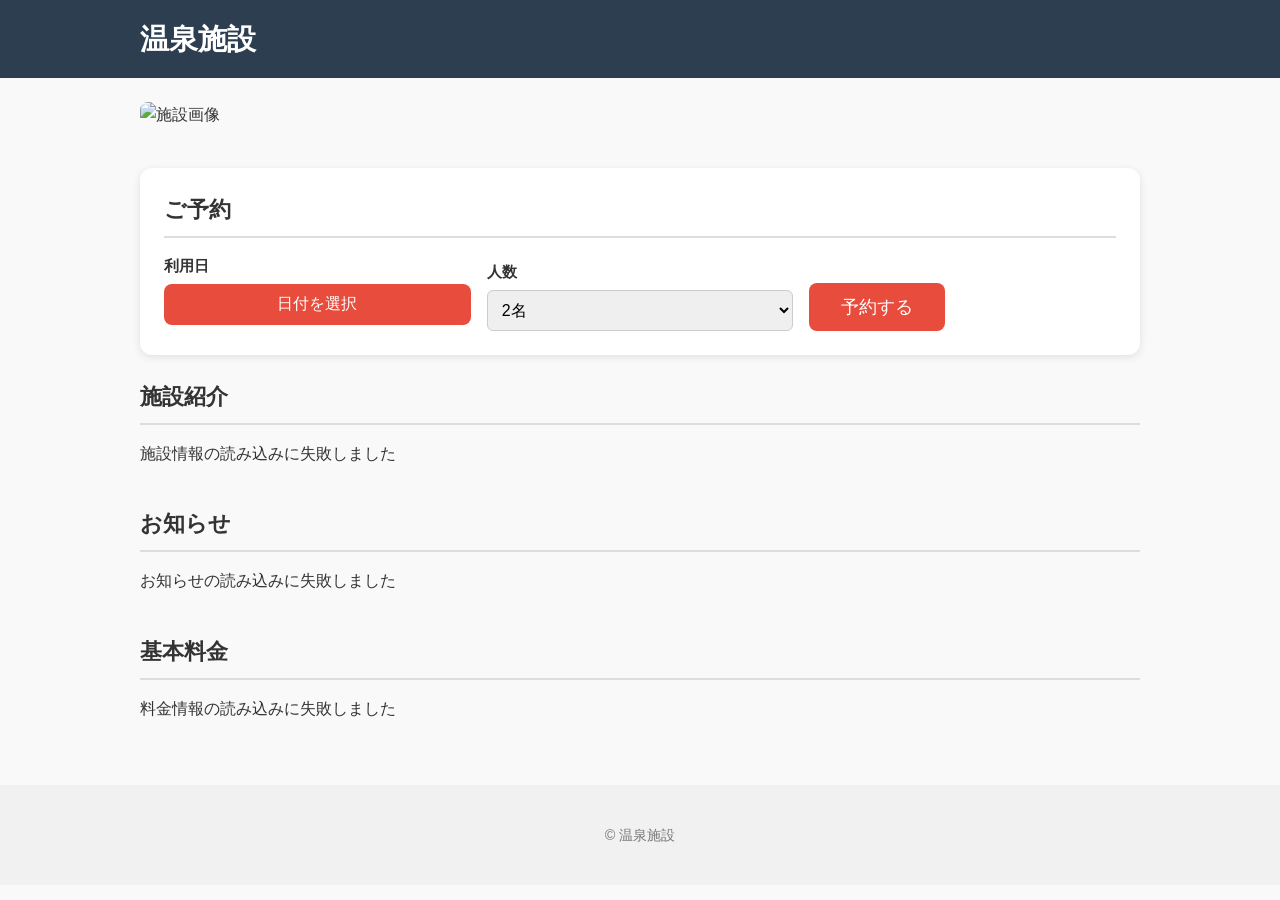
==== commit 3bfb828e: "Update index.html" ====
--- a/index.html
+++ b/index.html
@@ -5,6 +5,104 @@
   <meta name="viewport" content="width=device-width, initial-scale=1.0">
   <title>温泉施設</title>
   <link rel="stylesheet" href="css/style.css">
+
+  <style>
+    /* 簡易予約フォーム */
+    .quick-reserve {
+      background-color: #fff;
+      padding: 24px;
+      margin: 24px 0;
+      border-radius: 12px;
+      box-shadow: 0 2px 8px rgba(0, 0, 0, 0.1);
+    }
+
+    .quick-form {
+      display: flex;
+      flex-wrap: wrap;
+      gap: 16px;
+      align-items: flex-end;
+    }
+
+    .form-item {
+      flex: 1;
+      min-width: 160px;
+    }
+
+    .form-item label {
+      display: block;
+      font-weight: bold;
+      margin-bottom: 6px;
+    }
+
+    .form-item input,
+    .form-item select {
+      width: 100%;
+      padding: 10px;
+      font-size: 1rem;
+      border: 1px solid #ccc;
+      border-radius: 6px;
+    }
+
+    /* カレンダーモーダル */
+    .calendar-modal {
+      display: none;
+      position: fixed;
+      top: 0; left: 0;
+      width: 100%; height: 100%;
+      background: rgba(0,0,0,0.5);
+      justify-content: center;
+      align-items: center;
+      z-index: 1000;
+    }
+
+    .calendar-modal-content {
+      background: white;
+      padding: 20px;
+      border-radius: 12px;
+      max-width: 360px;
+      width: 95%;
+    }
+
+    .calendar-modal-header {
+      display: flex;
+      justify-content: space-between;
+      align-items: center;
+      margin-bottom: 12px;
+    }
+
+    .calendar-modal #modalCalendar {
+      display: grid;
+      grid-template-columns: repeat(7, 1fr);
+      gap: 4px;
+    }
+
+    .calendar-modal .calendar-day {
+      aspect-ratio: 1 / 1;
+      min-height: 38px;
+      display: flex;
+      align-items: center;
+      justify-content: center;
+      border: 1px solid #ddd;
+      border-radius: 6px;
+      font-size: 0.9rem;
+    }
+
+    .calendar-modal .calendar-day.available {
+      background-color: #d4edda;
+      cursor: pointer;
+    }
+
+    .calendar-modal .calendar-day.disabled {
+      background-color: #e9ecef;
+      color: #999;
+      cursor: not-allowed;
+    }
+
+    .calendar-modal .calendar-day.selected {
+      background-color: #007bff;
+      color: white;
+    }
+  </style>
 </head>
 <body>
 
@@ -15,20 +113,24 @@
 </header>
 
 <main>
-  <!-- ヒーロー画像 -->
   <section class="hero">
     <img id="heroImage" src="img/hero-placeholder.jpg" alt="施設画像">
   </section>
 
-  <!-- 簡易予約フォーム（最上部に配置） -->
+  <!-- 簡易予約フォーム -->
   <section class="quick-reserve">
     <h2>ご予約</h2>
     <form action="reservation.html" method="get">
       <div class="quick-form">
         <div class="form-item">
-          <label for="date">利用日</label>
-          <input type="date" id="date" name="date" required>
+          <label>利用日</label>
+          <button type="button" id="openCalendarBtn" class="reserve-btn" style="width:100%; padding:10px; font-size:1rem;">
+            日付を選択
+          </button>
+          <input type="hidden" id="date" name="date" required>
+          <div id="selectedDateDisplay" style="margin-top:6px; font-size:0.9rem; color:#555;"></div>
         </div>
+
         <div class="form-item">
           <label for="people">人数</label>
           <select id="people" name="people" required>
@@ -40,6 +142,7 @@
             <option value="6">6名以上</option>
           </select>
         </div>
+
         <div class="form-item button-item">
           <button type="submit" class="reserve-btn">予約する</button>
         </div>
@@ -47,19 +150,17 @@
     </form>
   </section>
 
-  <!-- 施設紹介 -->
+  <!-- 以下省略（施設紹介・お知らせ・料金） -->
   <section>
     <h2>施設紹介</h2>
     <p id="description">読み込み中...</p>
   </section>
 
-  <!-- お知らせ -->
   <section>
     <h2>お知らせ</h2>
     <div id="news">読み込み中...</div>
   </section>
 
-  <!-- 基本料金 -->
   <section>
     <h2>基本料金</h2>
     <div id="prices">読み込み中...</div>
@@ -71,7 +172,95 @@
   <p>© 温泉施設</p>
 </footer>
 
+<!-- カレンダーモーダル -->
+<div id="calendarModal" class="calendar-modal">
+  <div class="calendar-modal-content">
+    <div class="calendar-modal-header">
+      <h3>利用日を選択</h3>
+      <button type="button" id="closeModalBtn">×</button>
+    </div>
+    <div id="modalCalendar"></div>
+  </div>
+</div>
+
 <script src="js/config.js"></script>
 <script src="js/app.js"></script>
+
+<script>
+// トップページ用：モーダルカレンダー処理
+let reservedDates = [];
+
+async function loadReservedDates() {
+  try {
+    const res = await fetch(API_URL + "/api/calendar");
+    const data = await res.json();
+    reservedDates = data.filter(d => !d.available).map(d => d.date);
+  } catch (e) {
+    console.error("カレンダー取得失敗", e);
+  }
+}
+
+function openCalendarModal() {
+  const modal = document.getElementById("calendarModal");
+  const calendarArea = document.getElementById("modalCalendar");
+  calendarArea.innerHTML = "";
+
+  const today = new Date();
+  const year = today.getFullYear();
+  const month = today.getMonth();
+
+  // 簡易的に今月のカレンダーを表示
+  const firstDay = new Date(year, month, 1).getDay();
+  const lastDate = new Date(year, month + 1, 0).getDate();
+
+  // 曜日ヘッダー
+  const week = ["日","月","火","水","木","金","土"];
+  week.forEach(w => {
+    const div = document.createElement("div");
+    div.textContent = w;
+    div.style.textAlign = "center";
+    div.style.fontWeight = "bold";
+    calendarArea.appendChild(div);
+  });
+
+  // 空白
+  for (let i = 0; i < firstDay; i++) {
+    calendarArea.appendChild(document.createElement("div"));
+  }
+
+  // 日付
+  for (let d = 1; d <= lastDate; d++) {
+    const dateStr = `${year}-${String(month+1).padStart(2,"0")}-${String(d).padStart(2,"0")}`;
+    const btn = document.createElement("button");
+    btn.textContent = d;
+    btn.style.width = "100%";
+    btn.style.aspectRatio = "1 / 1";
+
+    if (reservedDates.includes(dateStr)) {
+      btn.style.backgroundColor = "#e9ecef";
+      btn.style.color = "#999";
+      btn.disabled = true;
+    } else {
+      btn.onclick = () => {
+        document.getElementById("date").value = dateStr;
+        document.getElementById("selectedDateDisplay").textContent = `選択日：${dateStr}`;
+        modal.style.display = "none";
+      };
+    }
+    calendarArea.appendChild(btn);
+  }
+
+  modal.style.display = "flex";
+}
+
+document.getElementById("openCalendarBtn").addEventListener("click", openCalendarModal);
+document.getElementById("closeModalBtn").addEventListener("click", () => {
+  document.getElementById("calendarModal").style.display = "none";
+});
+
+// 初期化
+loadReservedDates();
+</script>
+
 </body>
-</html>+</html>
